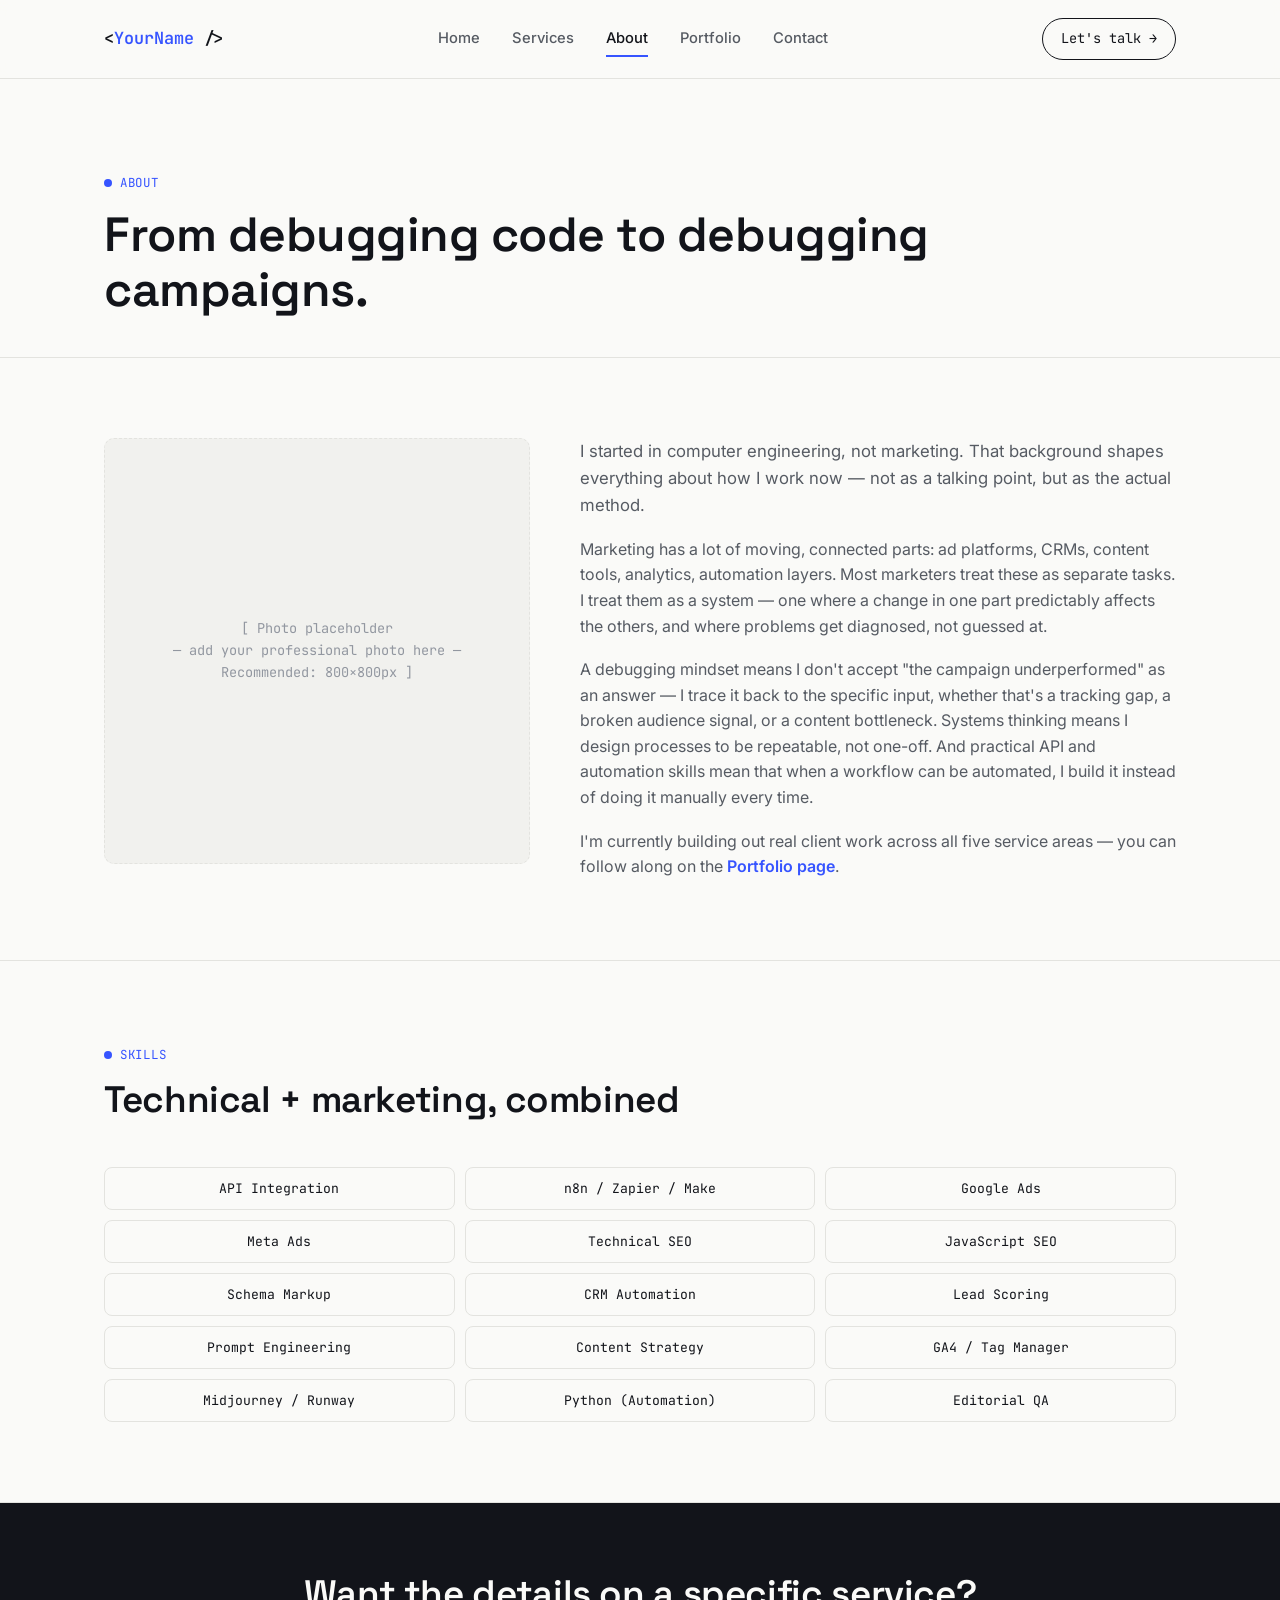
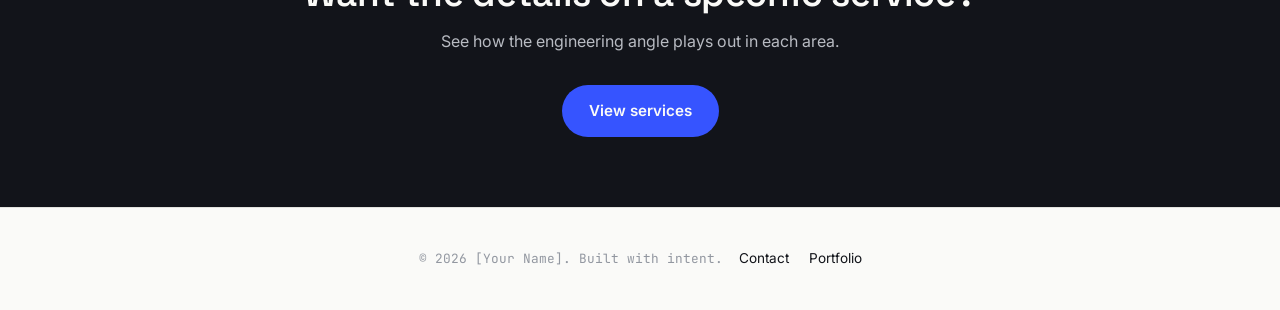
==== about.html @ 1f7021ec "Add files via upload" ====
<!DOCTYPE html>
<html lang="en">
<head>
<meta charset="UTF-8">
<meta name="viewport" content="width=device-width, initial-scale=1.0">
<title>About — [Your Name]</title>
<meta name="description" content="Computer engineering background, digital marketing focus. How a systems mindset shapes the way I approach marketing.">
<link rel="preconnect" href="https://fonts.googleapis.com">
<link href="https://fonts.googleapis.com/css2?family=Inter:wght@400;500;600;700&family=Space+Grotesk:wght@500;600;700&family=JetBrains+Mono:wght@400;500;600&display=swap" rel="stylesheet">
<link rel="stylesheet" href="style.css">
</head>
<body>

<nav class="nav">
  <div class="nav-inner">
    <a href="index.html" class="logo">&lt;<span class="tag">YourName</span> /&gt;</a>
    <div class="nav-links">
      <a href="index.html">Home</a>
      <a href="services.html">Services</a>
      <a href="about.html">About</a>
      <a href="portfolio.html">Portfolio</a>
      <a href="contact.html">Contact</a>
    </div>
    <a href="contact.html" class="nav-cta">Let's talk →</a>
    <button class="menu-btn" aria-label="Toggle menu"><span></span><span></span><span></span></button>
  </div>
  <div class="mobile-menu">
    <a href="index.html">Home</a>
    <a href="services.html">Services</a>
    <a href="about.html">About</a>
    <a href="portfolio.html">Portfolio</a>
    <a href="contact.html">Contact</a>
  </div>
</nav>

<header class="hero" style="padding-bottom:40px;">
  <div class="container">
    <span class="eyebrow">About</span>
    <h1 style="font-size:clamp(2rem,4.5vw,3rem);">From debugging code to debugging campaigns.</h1>
  </div>
</header>

<section class="block">
  <div class="container">
    <div class="about-grid">
      <div class="photo-placeholder">
        [ Photo placeholder<br>— add your professional photo here —<br>Recommended: 800×800px ]
      </div>
      <div>
        <p style="font-size:1.05rem;margin-bottom:18px;">
          I started in computer engineering, not marketing. That background shapes everything about how I work now —
          not as a talking point, but as the actual method.
        </p>
        <p style="margin-bottom:18px;">
          Marketing has a lot of moving, connected parts: ad platforms, CRMs, content tools, analytics, automation layers.
          Most marketers treat these as separate tasks. I treat them as a system — one where a change in one part
          predictably affects the others, and where problems get diagnosed, not guessed at.
        </p>
        <p style="margin-bottom:18px;">
          A debugging mindset means I don't accept "the campaign underperformed" as an answer — I trace it back to
          the specific input, whether that's a tracking gap, a broken audience signal, or a content bottleneck.
          Systems thinking means I design processes to be repeatable, not one-off. And practical API and automation
          skills mean that when a workflow can be automated, I build it instead of doing it manually every time.
        </p>
        <p>
          I'm currently building out real client work across all five service areas — you can follow along on the
          <a href="portfolio.html" style="color:var(--accent);font-weight:600;">Portfolio page</a>.
        </p>
      </div>
    </div>
  </div>
</section>

<section class="block">
  <div class="container">
    <div class="section-head">
      <span class="eyebrow">Skills</span>
      <h2>Technical + marketing, combined</h2>
    </div>
    <div class="skills-grid">
      <div class="skill-chip">API Integration</div>
      <div class="skill-chip">n8n / Zapier / Make</div>
      <div class="skill-chip">Google Ads</div>
      <div class="skill-chip">Meta Ads</div>
      <div class="skill-chip">Technical SEO</div>
      <div class="skill-chip">JavaScript SEO</div>
      <div class="skill-chip">Schema Markup</div>
      <div class="skill-chip">CRM Automation</div>
      <div class="skill-chip">Lead Scoring</div>
      <div class="skill-chip">Prompt Engineering</div>
      <div class="skill-chip">Content Strategy</div>
      <div class="skill-chip">GA4 / Tag Manager</div>
      <div class="skill-chip">Midjourney / Runway</div>
      <div class="skill-chip">Python (Automation)</div>
      <div class="skill-chip">Editorial QA</div>
    </div>
  </div>
</section>

<section class="cta-band">
  <div class="container">
    <h2>Want the details on a specific service?</h2>
    <p>See how the engineering angle plays out in each area.</p>
    <div class="btn-row" style="justify-content:center;">
      <a href="services.html" class="btn btn-primary">View services</a>
    </div>
  </div>
</section>

<footer>
  <div class="container" style="display:flex;flex-wrap:wrap;gap:16px;align-items:center;justify-content:space-between;">
    <span class="foot-mono">© 2026 [Your Name]. Built with intent.</span>
    <div class="foot-links">
      <a href="contact.html">Contact</a>
      <a href="portfolio.html">Portfolio</a>
    </div>
  </div>
</footer>

<script src="script.js"></script>
</body>
</html>
---- style.css ----
/* ============ RESET & VARIABLES ============ */
*, *::before, *::after { box-sizing: border-box; margin: 0; padding: 0; }

:root {
  --bg: #FAFAF8;
  --bg-alt: #F1F1EE;
  --ink: #12141A;
  --ink-soft: #565B63;
  --ink-faint: #9297A0;
  --accent: #3654FF;
  --accent-soft: #EDF0FF;
  --border: #E3E3DF;
  --mono: 'JetBrains Mono', monospace;
  --sans: 'Inter', -apple-system, sans-serif;
  --head: 'Space Grotesk', var(--sans);
  --radius: 10px;
  --max: 1120px;
}

html { scroll-behavior: smooth; }

body {
  font-family: var(--sans);
  color: var(--ink);
  background: var(--bg);
  line-height: 1.6;
  -webkit-font-smoothing: antialiased;
}

img { max-width: 100%; display: block; }
a { color: inherit; text-decoration: none; }
ul { list-style: none; }

.container {
  max-width: var(--max);
  margin: 0 auto;
  padding: 0 24px;
}

h1, h2, h3, h4 { font-family: var(--head); font-weight: 600; line-height: 1.15; letter-spacing: -0.01em; }
h1 { font-size: clamp(2.2rem, 5vw, 3.6rem); }
h2 { font-size: clamp(1.6rem, 3.2vw, 2.3rem); }
h3 { font-size: 1.25rem; }
p { color: var(--ink-soft); }

.eyebrow {
  font-family: var(--mono);
  font-size: 0.78rem;
  letter-spacing: 0.06em;
  color: var(--accent);
  text-transform: uppercase;
  display: inline-flex;
  align-items: center;
  gap: 8px;
  margin-bottom: 14px;
}
.eyebrow::before { content: ""; width: 8px; height: 8px; background: var(--accent); border-radius: 50%; }

/* ============ NAV ============ */
.nav {
  position: sticky;
  top: 0;
  z-index: 100;
  background: rgba(250,250,248,0.88);
  backdrop-filter: blur(8px);
  border-bottom: 1px solid var(--border);
}
.nav-inner {
  max-width: var(--max);
  margin: 0 auto;
  padding: 18px 24px;
  display: flex;
  align-items: center;
  justify-content: space-between;
}
.logo {
  font-family: var(--mono);
  font-weight: 600;
  font-size: 1.05rem;
}
.logo .tag { color: var(--accent); }

.nav-links {
  display: none;
  gap: 32px;
  font-size: 0.92rem;
  font-weight: 500;
}
.nav-links a { color: var(--ink-soft); transition: color 0.15s; position: relative; }
.nav-links a:hover, .nav-links a.active { color: var(--ink); }
.nav-links a.active::after {
  content: "";
  position: absolute;
  bottom: -6px; left: 0;
  width: 100%; height: 2px;
  background: var(--accent);
}

.nav-cta {
  display: none;
  font-family: var(--mono);
  font-size: 0.85rem;
  padding: 9px 18px;
  border: 1px solid var(--ink);
  border-radius: 100px;
  transition: 0.15s;
}
.nav-cta:hover { background: var(--ink); color: var(--bg); }

.menu-btn {
  display: flex;
  flex-direction: column;
  gap: 5px;
  background: none;
  border: none;
  cursor: pointer;
  padding: 6px;
}
.menu-btn span { width: 22px; height: 2px; background: var(--ink); }

.mobile-menu {
  display: none;
  flex-direction: column;
  padding: 8px 24px 24px;
  border-bottom: 1px solid var(--border);
  gap: 4px;
}
.mobile-menu.open { display: flex; }
.mobile-menu a {
  padding: 12px 0;
  font-size: 0.95rem;
  border-bottom: 1px solid var(--border);
  color: var(--ink-soft);
}
.mobile-menu a:last-child { border-bottom: none; }

@media (min-width: 860px) {
  .nav-links { display: flex; }
  .nav-cta { display: inline-block; }
  .menu-btn { display: none; }
}

/* ============ BUTTONS ============ */
.btn {
  display: inline-flex;
  align-items: center;
  gap: 8px;
  font-weight: 600;
  font-size: 0.95rem;
  padding: 13px 26px;
  border-radius: 100px;
  transition: 0.15s ease;
  cursor: pointer;
  border: 1px solid transparent;
}
.btn-primary { background: var(--ink); color: var(--bg); }
.btn-primary:hover { background: var(--accent); }
.btn-outline { border-color: var(--ink); color: var(--ink); }
.btn-outline:hover { background: var(--ink); color: var(--bg); }
.btn-row { display: flex; flex-wrap: wrap; gap: 14px; }

/* ============ HERO ============ */
.hero {
  padding: 90px 0 70px;
  border-bottom: 1px solid var(--border);
}
.hero p.lead {
  font-size: 1.15rem;
  max-width: 640px;
  margin: 20px 0 34px;
}
.hero .highlight { color: var(--ink); font-weight: 600; }
.cursor {
  display: inline-block;
  width: 9px; height: 1.1em;
  background: var(--accent);
  margin-left: 4px;
  vertical-align: text-bottom;
  animation: blink 1s steps(1) infinite;
}
@keyframes blink { 50% { opacity: 0; } }

/* ============ SECTION SPACING ============ */
section.block { padding: 80px 0; border-bottom: 1px solid var(--border); }
section.block:last-of-type { border-bottom: none; }
.section-head { max-width: 620px; margin-bottom: 46px; }
.section-head p { font-size: 1.02rem; }

/* ============ SERVICE OVERVIEW CARDS (home) ============ */
.service-grid {
  display: grid;
  grid-template-columns: 1fr;
  gap: 18px;
}
@media (min-width: 700px) { .service-grid { grid-template-columns: 1fr 1fr; } }
@media (min-width: 1000px) { .service-grid { grid-template-columns: repeat(3, 1fr); } }

.service-card {
  background: var(--bg);
  border: 1px solid var(--border);
  border-radius: var(--radius);
  padding: 28px;
  transition: 0.15s;
  display: flex;
  flex-direction: column;
  gap: 10px;
}
.service-card:hover { border-color: var(--accent); transform: translateY(-2px); }
.service-card .num { font-family: var(--mono); color: var(--accent); font-size: 0.85rem; }
.service-card .arrow { margin-top: auto; font-family: var(--mono); font-size: 0.85rem; color: var(--ink-faint); }
.service-card:hover .arrow { color: var(--accent); }

/* ============ COMING SOON ============ */
.coming-soon {
  border: 1px dashed var(--border);
  border-radius: var(--radius);
  padding: 26px;
  background: var(--bg-alt);
  display: flex;
  flex-direction: column;
  gap: 8px;
}
.coming-soon .tag {
  font-family: var(--mono);
  font-size: 0.75rem;
  color: var(--accent);
  text-transform: uppercase;
  letter-spacing: 0.05em;
}
.coming-soon h4 { font-family: var(--sans); font-size: 1rem; font-weight: 600; }
.coming-soon p { font-size: 0.9rem; margin: 0; }

.featured-grid {
  display: grid;
  grid-template-columns: 1fr;
  gap: 16px;
}
@media (min-width: 700px) { .featured-grid { grid-template-columns: repeat(2, 1fr); } }
@media (min-width: 1000px) { .featured-grid { grid-template-columns: repeat(3, 1fr); } }

/* ============ SERVICE DETAIL SECTIONS ============ */
.service-detail {
  padding: 70px 0;
  border-bottom: 1px solid var(--border);
  scroll-margin-top: 90px;
}
.service-detail:last-of-type { border-bottom: none; }
.service-detail .num-big {
  font-family: var(--mono);
  color: var(--accent);
  font-size: 0.95rem;
  margin-bottom: 10px;
}
.service-detail-grid {
  display: grid;
  grid-template-columns: 1fr;
  gap: 34px;
  margin-top: 28px;
}
@media (min-width: 860px) { .service-detail-grid { grid-template-columns: 1.3fr 1fr; } }

.tool-list { display: flex; flex-wrap: wrap; gap: 8px; margin-top: 12px; }
.tool-list span {
  font-family: var(--mono);
  font-size: 0.8rem;
  background: var(--accent-soft);
  color: var(--accent);
  padding: 5px 12px;
  border-radius: 100px;
}
.edge-box {
  background: var(--bg-alt);
  border-left: 3px solid var(--accent);
  padding: 18px 20px;
  border-radius: 0 8px 8px 0;
  margin-top: 22px;
}
.edge-box .label {
  font-family: var(--mono);
  font-size: 0.75rem;
  text-transform: uppercase;
  letter-spacing: 0.05em;
  color: var(--accent);
  margin-bottom: 6px;
  display: block;
}

/* ============ ABOUT ============ */
.about-grid {
  display: grid;
  grid-template-columns: 1fr;
  gap: 50px;
  align-items: start;
}
@media (min-width: 860px) { .about-grid { grid-template-columns: 1fr 1.4fr; } }

.photo-placeholder {
  aspect-ratio: 1;
  background: var(--bg-alt);
  border: 1px dashed var(--border);
  border-radius: var(--radius);
  display: flex;
  align-items: center;
  justify-content: center;
  font-family: var(--mono);
  font-size: 0.85rem;
  color: var(--ink-faint);
  text-align: center;
  padding: 20px;
}

.skills-grid {
  display: grid;
  grid-template-columns: 1fr 1fr;
  gap: 10px;
  margin-top: 20px;
}
@media (min-width: 560px) { .skills-grid { grid-template-columns: repeat(3, 1fr); } }
.skill-chip {
  font-family: var(--mono);
  font-size: 0.82rem;
  border: 1px solid var(--border);
  border-radius: 8px;
  padding: 10px 12px;
  text-align: center;
}

/* ============ PORTFOLIO ============ */
.empty-state {
  text-align: center;
  max-width: 560px;
  margin: 0 auto 60px;
  padding: 50px 30px;
  border: 1px dashed var(--border);
  border-radius: var(--radius);
  background: var(--bg-alt);
}
.empty-state .eyebrow { justify-content: center; }

.template-grid {
  display: grid;
  grid-template-columns: 1fr;
  gap: 18px;
}
@media (min-width: 860px) { .template-grid { grid-template-columns: repeat(3, 1fr); } }
.template-card {
  border: 1px solid var(--border);
  border-radius: var(--radius);
  padding: 22px;
  opacity: 0.6;
}
.template-card .step {
  font-family: var(--mono);
  font-size: 0.75rem;
  color: var(--accent);
  text-transform: uppercase;
  margin-bottom: 8px;
  display: block;
}
.template-card .placeholder-line {
  height: 10px;
  background: var(--border);
  border-radius: 4px;
  margin-bottom: 8px;
}
.template-card .placeholder-line.short { width: 60%; }

/* ============ CONTACT ============ */
.contact-grid {
  display: grid;
  grid-template-columns: 1fr;
  gap: 50px;
}
@media (min-width: 860px) { .contact-grid { grid-template-columns: 1fr 1fr; } }

.form-field { margin-bottom: 18px; }
.form-field label {
  display: block;
  font-size: 0.85rem;
  font-weight: 600;
  margin-bottom: 7px;
}
.form-field input, .form-field select, .form-field textarea {
  width: 100%;
  padding: 12px 14px;
  border: 1px solid var(--border);
  border-radius: 8px;
  font-family: var(--sans);
  font-size: 0.95rem;
  background: var(--bg);
  color: var(--ink);
}
.form-field textarea { resize: vertical; min-height: 120px; }
.form-field input:focus, .form-field select:focus, .form-field textarea:focus {
  outline: none;
  border-color: var(--accent);
}
.form-note { font-size: 0.8rem; color: var(--ink-faint); margin-top: 14px; }

.contact-links { display: flex; flex-direction: column; gap: 14px; margin-top: 24px; }
.contact-links a {
  display: flex;
  align-items: center;
  justify-content: space-between;
  padding: 16px 18px;
  border: 1px solid var(--border);
  border-radius: 8px;
  font-weight: 500;
  transition: 0.15s;
}
.contact-links a:hover { border-color: var(--accent); color: var(--accent); }
.contact-links .plat { font-family: var(--mono); font-size: 0.8rem; color: var(--ink-faint); }

/* ============ FOOTER ============ */
footer {
  padding: 40px 0;
  border-top: 1px solid var(--border);
  display: flex;
  flex-wrap: wrap;
  gap: 16px;
  align-items: center;
  justify-content: space-between;
}
footer .foot-mono { font-family: var(--mono); font-size: 0.8rem; color: var(--ink-faint); }
footer .foot-links { display: flex; gap: 20px; font-size: 0.85rem; }

/* ============ CTA BAND ============ */
.cta-band {
  background: var(--ink);
  color: var(--bg);
  padding: 70px 0;
  text-align: center;
}
.cta-band h2 { color: var(--bg); }
.cta-band p { color: #B8BBC2; max-width: 480px; margin: 14px auto 30px; }
.cta-band .btn-primary { background: var(--accent); }
.cta-band .btn-outline { border-color: #444; color: var(--bg); }
.cta-band .btn-outline:hover { background: var(--bg); color: var(--ink); }
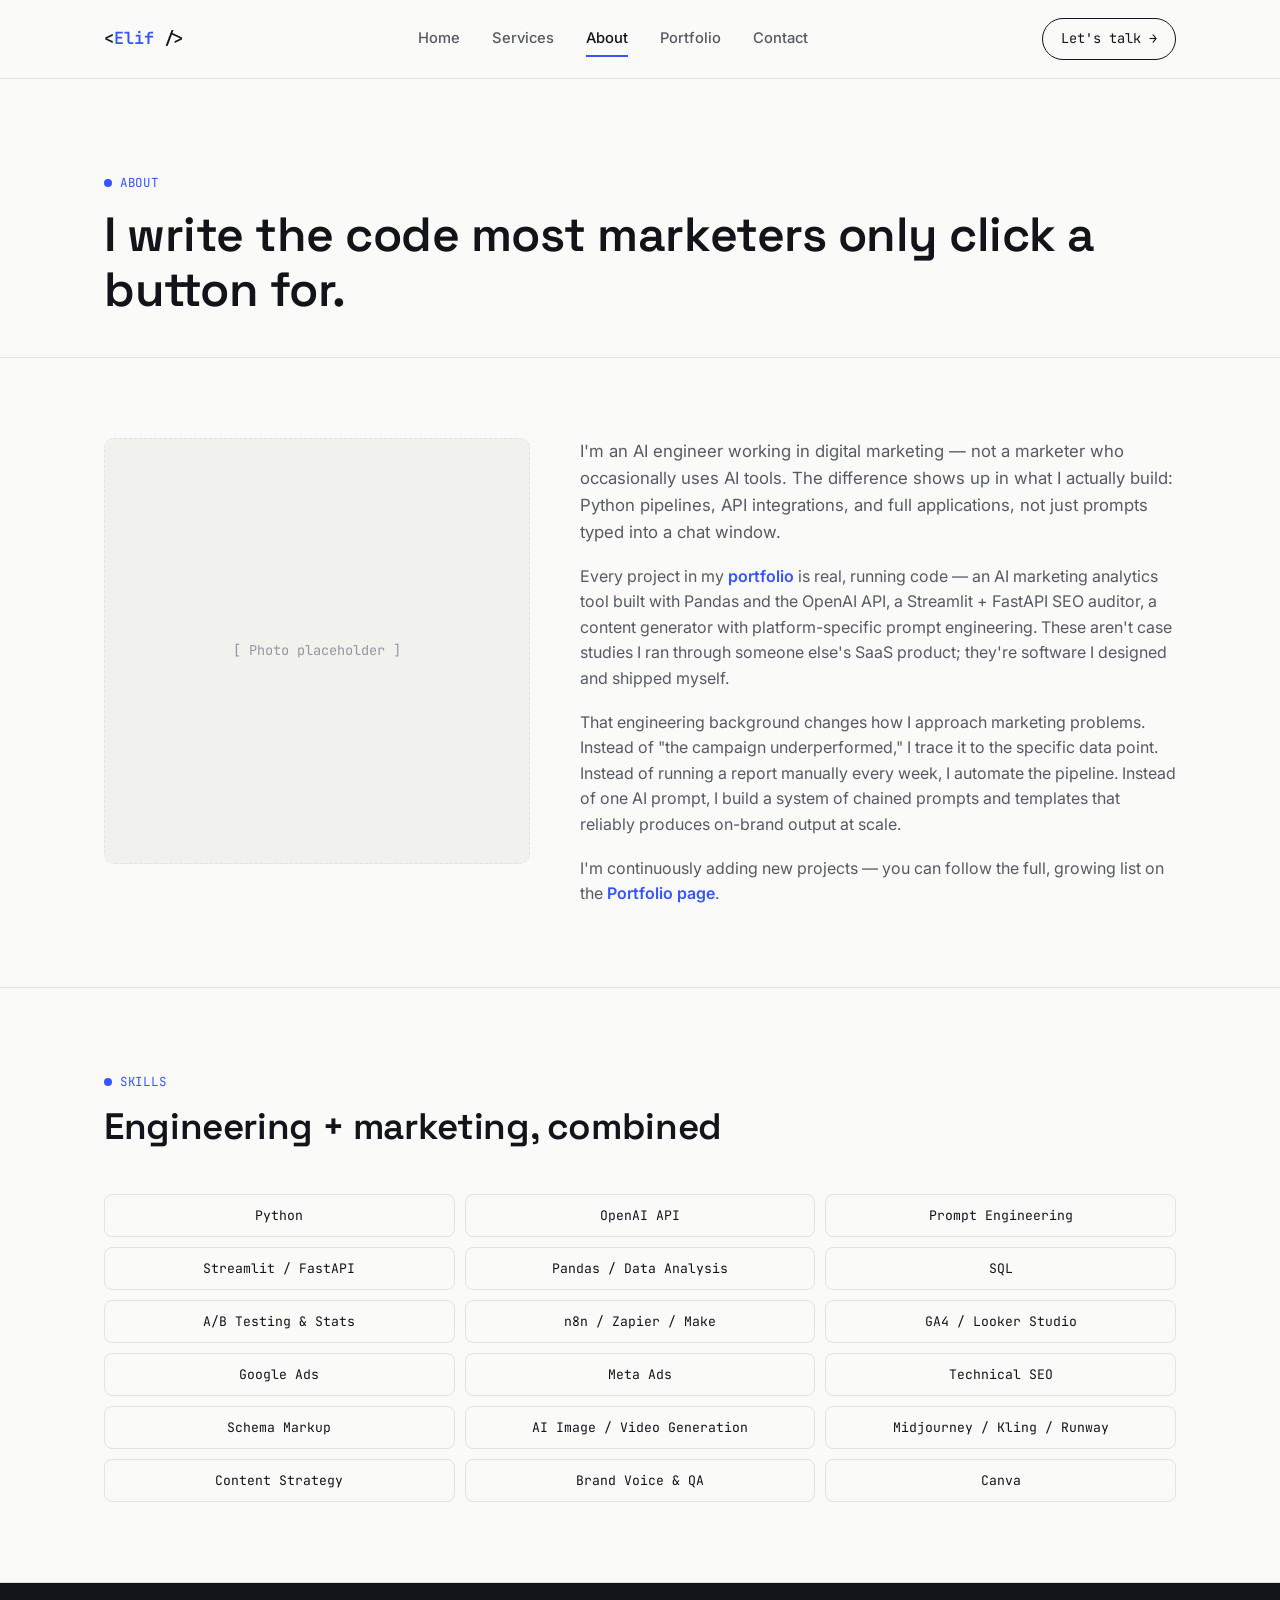
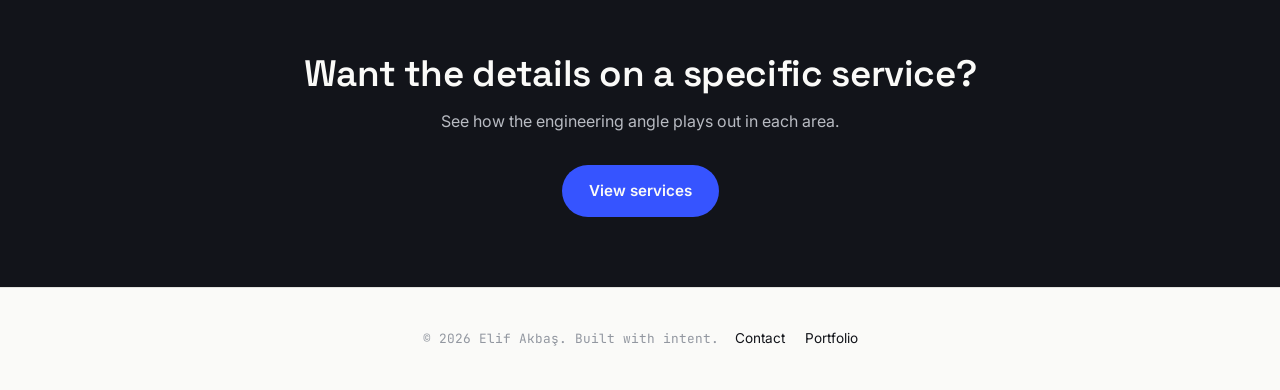
==== commit 1c7493d0: "Update about.html" ====
--- a/about.html
+++ b/about.html
@@ -3,8 +3,8 @@
 <head>
 <meta charset="UTF-8">
 <meta name="viewport" content="width=device-width, initial-scale=1.0">
-<title>About — [Your Name]</title>
-<meta name="description" content="Computer engineering background, digital marketing focus. How a systems mindset shapes the way I approach marketing.">
+<title>About — Elif Akbaş</title>
+<meta name="description" content="AI Engineer and digital marketer. How building real software shapes a different approach to marketing.">
 <link rel="preconnect" href="https://fonts.googleapis.com">
 <link href="https://fonts.googleapis.com/css2?family=Inter:wght@400;500;600;700&family=Space+Grotesk:wght@500;600;700&family=JetBrains+Mono:wght@400;500;600&display=swap" rel="stylesheet">
 <link rel="stylesheet" href="style.css">
@@ -13,7 +13,7 @@
 
 <nav class="nav">
   <div class="nav-inner">
-    <a href="index.html" class="logo">&lt;<span class="tag">YourName</span> /&gt;</a>
+    <a href="index.html" class="logo">&lt;<span class="tag">Elif</span> /&gt;</a>
     <div class="nav-links">
       <a href="index.html">Home</a>
       <a href="services.html">Services</a>
@@ -36,7 +36,7 @@
 <header class="hero" style="padding-bottom:40px;">
   <div class="container">
     <span class="eyebrow">About</span>
-    <h1 style="font-size:clamp(2rem,4.5vw,3rem);">From debugging code to debugging campaigns.</h1>
+    <h1 style="font-size:clamp(2rem,4.5vw,3rem);">I write the code most marketers only click a button for.</h1>
   </div>
 </header>
 
@@ -44,26 +44,29 @@
   <div class="container">
     <div class="about-grid">
       <div class="photo-placeholder">
-        [ Photo placeholder<br>— add your professional photo here —<br>Recommended: 800×800px ]
+        [ Photo placeholder ]
       </div>
       <div>
         <p style="font-size:1.05rem;margin-bottom:18px;">
-          I started in computer engineering, not marketing. That background shapes everything about how I work now —
-          not as a talking point, but as the actual method.
+          I'm an AI engineer working in digital marketing — not a marketer who occasionally uses AI tools.
+          The difference shows up in what I actually build: Python pipelines, API integrations, and
+          full applications, not just prompts typed into a chat window.
         </p>
         <p style="margin-bottom:18px;">
-          Marketing has a lot of moving, connected parts: ad platforms, CRMs, content tools, analytics, automation layers.
-          Most marketers treat these as separate tasks. I treat them as a system — one where a change in one part
-          predictably affects the others, and where problems get diagnosed, not guessed at.
+          Every project in my <a href="portfolio.html" style="color:var(--accent);font-weight:600;">portfolio</a>
+          is real, running code — an AI marketing analytics tool built with Pandas and the OpenAI API,
+          a Streamlit + FastAPI SEO auditor, a content generator with platform-specific prompt engineering.
+          These aren't case studies I ran through someone else's SaaS product; they're software I designed
+          and shipped myself.
         </p>
         <p style="margin-bottom:18px;">
-          A debugging mindset means I don't accept "the campaign underperformed" as an answer — I trace it back to
-          the specific input, whether that's a tracking gap, a broken audience signal, or a content bottleneck.
-          Systems thinking means I design processes to be repeatable, not one-off. And practical API and automation
-          skills mean that when a workflow can be automated, I build it instead of doing it manually every time.
+          That engineering background changes how I approach marketing problems. Instead of "the campaign
+          underperformed," I trace it to the specific data point. Instead of running a report manually every
+          week, I automate the pipeline. Instead of one AI prompt, I build a system of chained prompts and
+          templates that reliably produces on-brand output at scale.
         </p>
         <p>
-          I'm currently building out real client work across all five service areas — you can follow along on the
+          I'm continuously adding new projects — you can follow the full, growing list on the
           <a href="portfolio.html" style="color:var(--accent);font-weight:600;">Portfolio page</a>.
         </p>
       </div>
@@ -75,24 +78,27 @@
   <div class="container">
     <div class="section-head">
       <span class="eyebrow">Skills</span>
-      <h2>Technical + marketing, combined</h2>
+      <h2>Engineering + marketing, combined</h2>
     </div>
     <div class="skills-grid">
-      <div class="skill-chip">API Integration</div>
+      <div class="skill-chip">Python</div>
+      <div class="skill-chip">OpenAI API</div>
+      <div class="skill-chip">Prompt Engineering</div>
+      <div class="skill-chip">Streamlit / FastAPI</div>
+      <div class="skill-chip">Pandas / Data Analysis</div>
+      <div class="skill-chip">SQL</div>
+      <div class="skill-chip">A/B Testing & Stats</div>
       <div class="skill-chip">n8n / Zapier / Make</div>
+      <div class="skill-chip">GA4 / Looker Studio</div>
       <div class="skill-chip">Google Ads</div>
       <div class="skill-chip">Meta Ads</div>
       <div class="skill-chip">Technical SEO</div>
-      <div class="skill-chip">JavaScript SEO</div>
       <div class="skill-chip">Schema Markup</div>
-      <div class="skill-chip">CRM Automation</div>
-      <div class="skill-chip">Lead Scoring</div>
-      <div class="skill-chip">Prompt Engineering</div>
+      <div class="skill-chip">AI Image / Video Generation</div>
+      <div class="skill-chip">Midjourney / Kling / Runway</div>
       <div class="skill-chip">Content Strategy</div>
-      <div class="skill-chip">GA4 / Tag Manager</div>
-      <div class="skill-chip">Midjourney / Runway</div>
-      <div class="skill-chip">Python (Automation)</div>
-      <div class="skill-chip">Editorial QA</div>
+      <div class="skill-chip">Brand Voice & QA</div>
+      <div class="skill-chip">Canva</div>
     </div>
   </div>
 </section>
@@ -109,7 +115,7 @@
 
 <footer>
   <div class="container" style="display:flex;flex-wrap:wrap;gap:16px;align-items:center;justify-content:space-between;">
-    <span class="foot-mono">© 2026 [Your Name]. Built with intent.</span>
+    <span class="foot-mono">© 2026 Elif Akbaş. Built with intent.</span>
     <div class="foot-links">
       <a href="contact.html">Contact</a>
       <a href="portfolio.html">Portfolio</a>
@@ -119,4 +125,4 @@
 
 <script src="script.js"></script>
 </body>
-</html>+</html>
--- a/style.css
+++ b/style.css
@@ -435,4 +435,128 @@
 .cta-band p { color: #B8BBC2; max-width: 480px; margin: 14px auto 30px; }
 .cta-band .btn-primary { background: var(--accent); }
 .cta-band .btn-outline { border-color: #444; color: var(--bg); }
-.cta-band .btn-outline:hover { background: var(--bg); color: var(--ink); }+.cta-band .btn-outline:hover { background: var(--bg); color: var(--ink); }
+
+
+/* ============ PROJECT CARDS (Portfolio) ============ */
+.project-grid {
+  display: grid;
+  grid-template-columns: 1fr;
+  gap: 20px;
+}
+@media (min-width: 860px) { .project-grid { grid-template-columns: repeat(2, 1fr); } }
+
+.project-card {
+  border: 1px solid var(--border);
+  border-radius: var(--radius);
+  padding: 26px;
+  background: var(--bg);
+  display: flex;
+  flex-direction: column;
+  gap: 14px;
+  transition: 0.15s;
+}
+.project-card:hover { border-color: var(--accent); }
+
+.project-card .cat-tag {
+  font-family: var(--mono);
+  font-size: 0.72rem;
+  text-transform: uppercase;
+  letter-spacing: 0.05em;
+  color: var(--accent);
+  background: var(--accent-soft);
+  display: inline-block;
+  padding: 4px 10px;
+  border-radius: 100px;
+  width: fit-content;
+}
+
+.project-card h4 { font-size: 1.1rem; }
+
+.pcr-row { display: flex; flex-direction: column; gap: 8px; }
+.pcr-row .pcr-label {
+  font-family: var(--mono);
+  font-size: 0.72rem;
+  text-transform: uppercase;
+  color: var(--ink-faint);
+  letter-spacing: 0.04em;
+}
+.pcr-row p { font-size: 0.9rem; margin: 0; }
+
+.project-tools { display: flex; flex-wrap: wrap; gap: 6px; margin-top: 4px; }
+.project-tools span {
+  font-family: var(--mono);
+  font-size: 0.72rem;
+  background: var(--bg-alt);
+  border: 1px solid var(--border);
+  padding: 3px 9px;
+  border-radius: 100px;
+  color: var(--ink-soft);
+}
+
+.project-links { display: flex; gap: 10px; margin-top: 6px; flex-wrap: wrap; }
+.project-links a {
+  font-family: var(--mono);
+  font-size: 0.8rem;
+  border: 1px solid var(--ink);
+  padding: 8px 14px;
+  border-radius: 100px;
+  transition: 0.15s;
+}
+.project-links a:hover { background: var(--ink); color: var(--bg); }
+
+/* ============ HOME FEATURED PROJECT CARDS ============ */
+.feat-project-card {
+  background: var(--bg);
+  border: 1px solid var(--border);
+  border-radius: var(--radius);
+  padding: 24px;
+  display: flex;
+  flex-direction: column;
+  gap: 10px;
+}
+.feat-project-card .cat-tag {
+  font-family: var(--mono);
+  font-size: 0.7rem;
+  color: var(--accent);
+  text-transform: uppercase;
+}
+.feat-project-card h4 { font-size: 1rem; }
+.feat-project-card p { font-size: 0.88rem; margin: 0; }
+.feat-project-card .gh-link {
+  font-family: var(--mono);
+  font-size: 0.8rem;
+  color: var(--accent);
+  margin-top: auto;
+}
+
+/* ============ SERVICE-PAGE RELATED PROJECT BOX ============ */
+.related-project {
+  background: var(--bg);
+  border: 1px solid var(--border);
+  border-radius: 8px;
+  padding: 16px 18px;
+  margin-top: 24px;
+}
+.related-project .label {
+  font-family: var(--mono);
+  font-size: 0.72rem;
+  text-transform: uppercase;
+  color: var(--accent);
+  display: block;
+  margin-bottom: 6px;
+}
+.related-project a {
+  font-weight: 600;
+  font-size: 0.92rem;
+}
+.related-project a:hover { color: var(--accent); }
+
+.portfolio-cta-note {
+  text-align: center;
+  font-family: var(--mono);
+  font-size: 0.85rem;
+  color: var(--ink-faint);
+  margin-top: 30px;
+}
+.portfolio-cta-note a { color: var(--accent); font-weight: 600; }
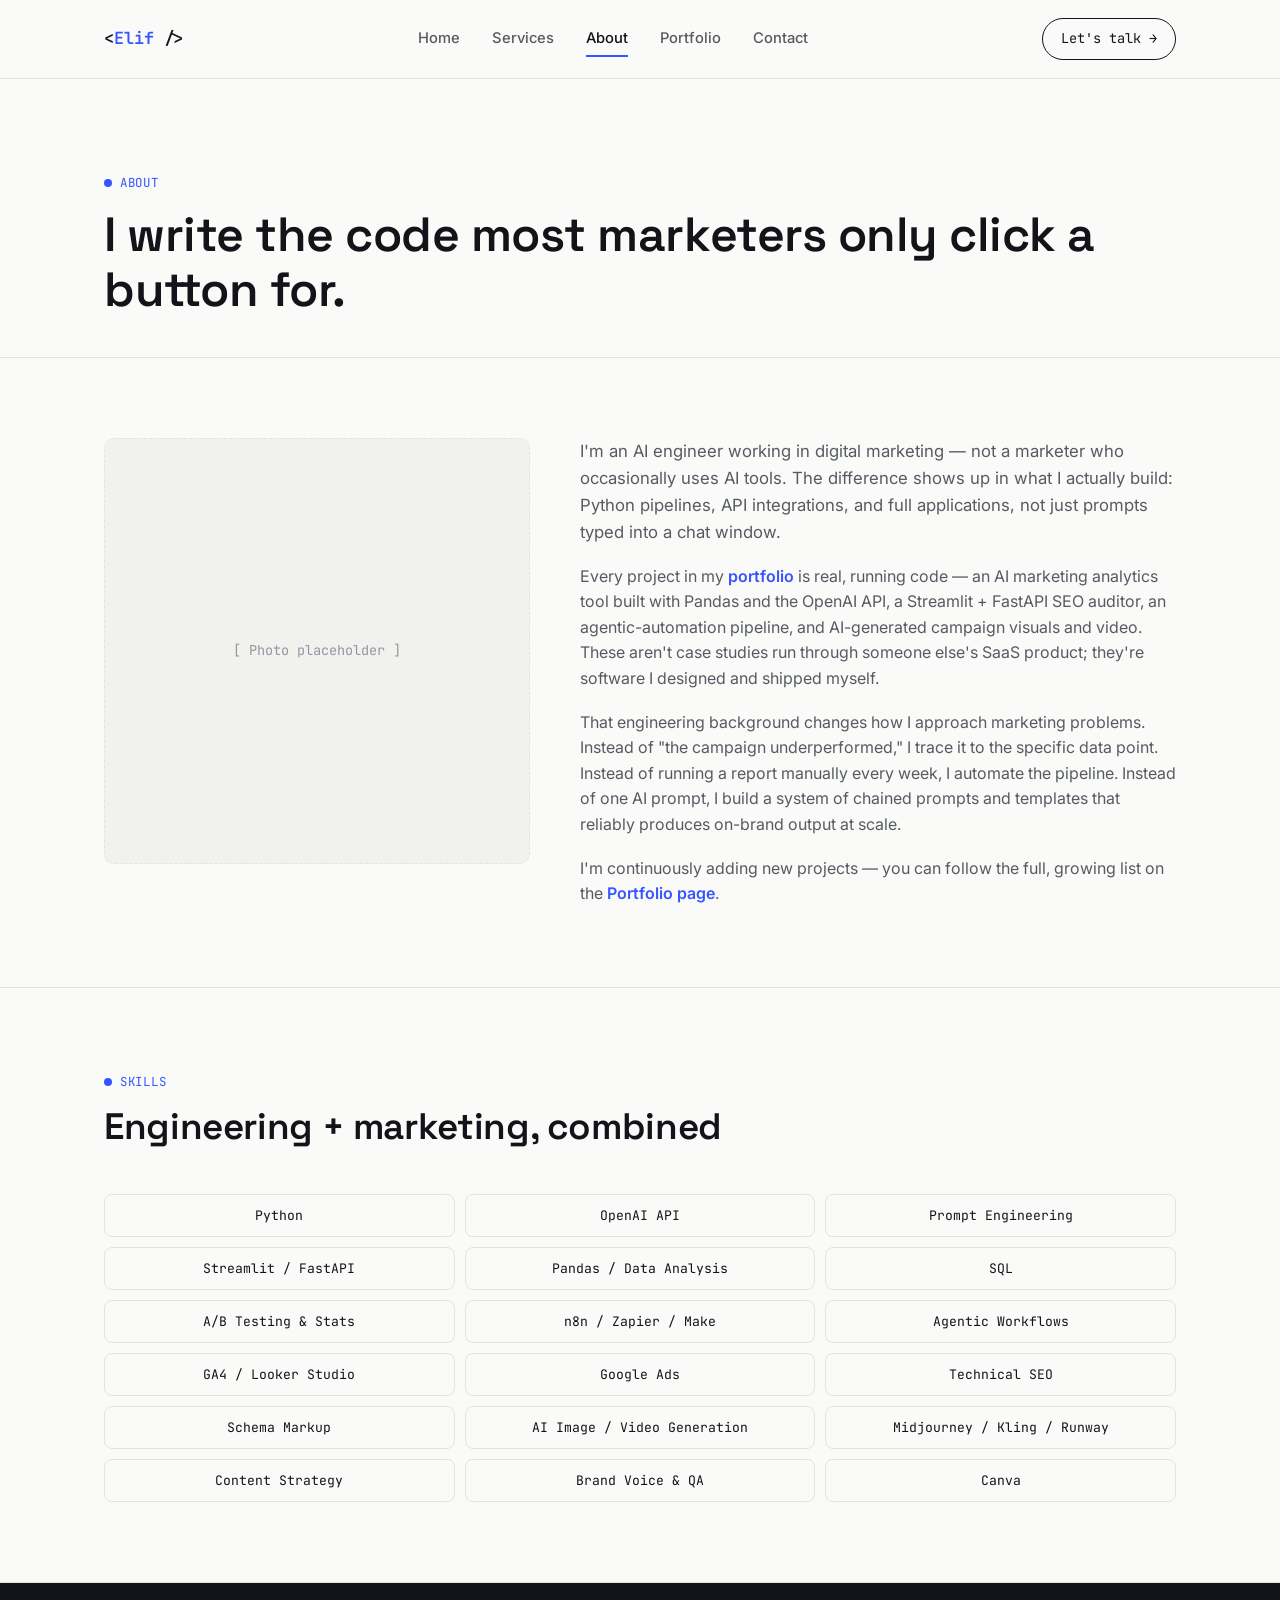
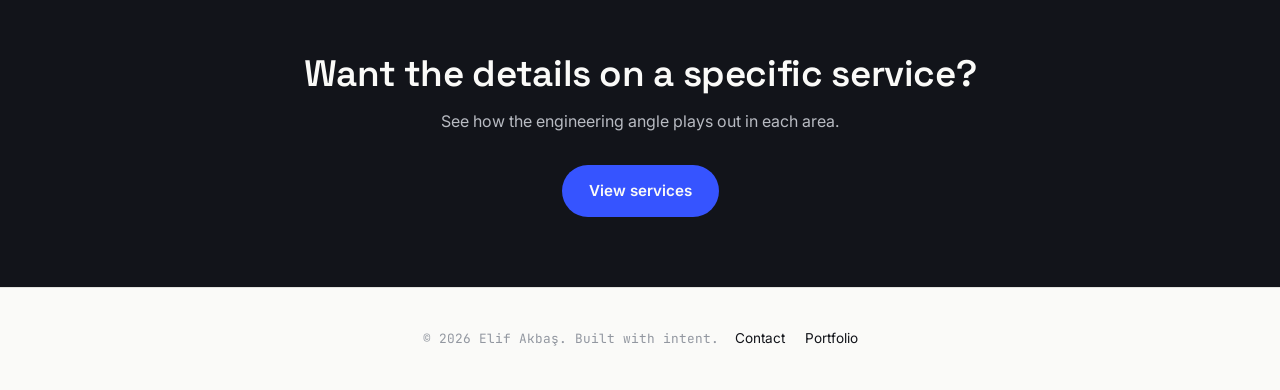
==== commit 56191195: "Update about.html" ====
--- a/about.html
+++ b/about.html
@@ -55,9 +55,9 @@
         <p style="margin-bottom:18px;">
           Every project in my <a href="portfolio.html" style="color:var(--accent);font-weight:600;">portfolio</a>
           is real, running code — an AI marketing analytics tool built with Pandas and the OpenAI API,
-          a Streamlit + FastAPI SEO auditor, a content generator with platform-specific prompt engineering.
-          These aren't case studies I ran through someone else's SaaS product; they're software I designed
-          and shipped myself.
+          a Streamlit + FastAPI SEO auditor, an agentic-automation pipeline, and AI-generated campaign
+          visuals and video. These aren't case studies run through someone else's SaaS product; they're
+          software I designed and shipped myself.
         </p>
         <p style="margin-bottom:18px;">
           That engineering background changes how I approach marketing problems. Instead of "the campaign
@@ -89,9 +89,9 @@
       <div class="skill-chip">SQL</div>
       <div class="skill-chip">A/B Testing & Stats</div>
       <div class="skill-chip">n8n / Zapier / Make</div>
+      <div class="skill-chip">Agentic Workflows</div>
       <div class="skill-chip">GA4 / Looker Studio</div>
       <div class="skill-chip">Google Ads</div>
-      <div class="skill-chip">Meta Ads</div>
       <div class="skill-chip">Technical SEO</div>
       <div class="skill-chip">Schema Markup</div>
       <div class="skill-chip">AI Image / Video Generation</div>
--- a/style.css
+++ b/style.css
@@ -166,7 +166,7 @@
 }
 .hero p.lead {
   font-size: 1.15rem;
-  max-width: 640px;
+  max-width: 660px;
   margin: 20px 0 34px;
 }
 .hero .highlight { color: var(--ink); font-weight: 600; }
@@ -337,33 +337,129 @@
 }
 .empty-state .eyebrow { justify-content: center; }
 
-.template-grid {
+/* ============ PROJECT CARDS (Portfolio) ============ */
+.project-grid {
   display: grid;
   grid-template-columns: 1fr;
-  gap: 18px;
-}
-@media (min-width: 860px) { .template-grid { grid-template-columns: repeat(3, 1fr); } }
-.template-card {
+  gap: 20px;
+}
+@media (min-width: 860px) { .project-grid { grid-template-columns: repeat(2, 1fr); } }
+
+.project-card {
   border: 1px solid var(--border);
   border-radius: var(--radius);
-  padding: 22px;
-  opacity: 0.6;
-}
-.template-card .step {
-  font-family: var(--mono);
-  font-size: 0.75rem;
-  color: var(--accent);
-  text-transform: uppercase;
+  padding: 26px;
+  background: var(--bg);
+  display: flex;
+  flex-direction: column;
+  gap: 14px;
+  transition: 0.15s;
+}
+.project-card:hover { border-color: var(--accent); }
+
+.project-card .cat-tag {
+  font-family: var(--mono);
+  font-size: 0.72rem;
+  text-transform: uppercase;
+  letter-spacing: 0.05em;
+  color: var(--accent);
+  background: var(--accent-soft);
+  display: inline-block;
+  padding: 4px 10px;
+  border-radius: 100px;
+  width: fit-content;
+}
+
+.project-card h4 { font-size: 1.1rem; }
+
+.pcr-row { display: flex; flex-direction: column; gap: 8px; }
+.pcr-row .pcr-label {
+  font-family: var(--mono);
+  font-size: 0.72rem;
+  text-transform: uppercase;
+  color: var(--ink-faint);
+  letter-spacing: 0.04em;
+}
+.pcr-row p { font-size: 0.9rem; margin: 0; }
+
+.project-tools { display: flex; flex-wrap: wrap; gap: 6px; margin-top: 4px; }
+.project-tools span {
+  font-family: var(--mono);
+  font-size: 0.72rem;
+  background: var(--bg-alt);
+  border: 1px solid var(--border);
+  padding: 3px 9px;
+  border-radius: 100px;
+  color: var(--ink-soft);
+}
+
+.project-links { display: flex; gap: 10px; margin-top: 6px; flex-wrap: wrap; }
+.project-links a {
+  font-family: var(--mono);
+  font-size: 0.8rem;
+  border: 1px solid var(--ink);
+  padding: 8px 14px;
+  border-radius: 100px;
+  transition: 0.15s;
+}
+.project-links a:hover { background: var(--ink); color: var(--bg); }
+
+.portfolio-cta-note {
+  text-align: center;
+  font-family: var(--mono);
+  font-size: 0.85rem;
+  color: var(--ink-faint);
+  margin-top: 30px;
+}
+.portfolio-cta-note a { color: var(--accent); font-weight: 600; }
+
+/* ============ HOME FEATURED PROJECT CARDS ============ */
+.feat-project-card {
+  background: var(--bg);
+  border: 1px solid var(--border);
+  border-radius: var(--radius);
+  padding: 24px;
+  display: flex;
+  flex-direction: column;
+  gap: 10px;
+}
+.feat-project-card .cat-tag {
+  font-family: var(--mono);
+  font-size: 0.7rem;
+  color: var(--accent);
+  text-transform: uppercase;
+}
+.feat-project-card h4 { font-size: 1rem; }
+.feat-project-card p { font-size: 0.88rem; margin: 0; }
+.feat-project-card .gh-link {
+  font-family: var(--mono);
+  font-size: 0.8rem;
+  color: var(--accent);
+  margin-top: auto;
+}
+
+/* ============ SERVICE-PAGE RELATED PROJECT BOX ============ */
+.related-project {
+  background: var(--bg);
+  border: 1px solid var(--border);
+  border-radius: 8px;
+  padding: 16px 18px;
+  margin-top: 24px;
+}
+.related-project .label {
+  font-family: var(--mono);
+  font-size: 0.72rem;
+  text-transform: uppercase;
+  color: var(--accent);
+  display: block;
   margin-bottom: 8px;
-  display: block;
-}
-.template-card .placeholder-line {
-  height: 10px;
-  background: var(--border);
-  border-radius: 4px;
-  margin-bottom: 8px;
-}
-.template-card .placeholder-line.short { width: 60%; }
+}
+.related-project .rp-links { display: flex; flex-direction: column; gap: 8px; }
+.related-project a {
+  font-weight: 600;
+  font-size: 0.92rem;
+}
+.related-project a:hover { color: var(--accent); }
 
 /* ============ CONTACT ============ */
 .contact-grid {
@@ -436,127 +532,3 @@
 .cta-band .btn-primary { background: var(--accent); }
 .cta-band .btn-outline { border-color: #444; color: var(--bg); }
 .cta-band .btn-outline:hover { background: var(--bg); color: var(--ink); }
-
-
-/* ============ PROJECT CARDS (Portfolio) ============ */
-.project-grid {
-  display: grid;
-  grid-template-columns: 1fr;
-  gap: 20px;
-}
-@media (min-width: 860px) { .project-grid { grid-template-columns: repeat(2, 1fr); } }
-
-.project-card {
-  border: 1px solid var(--border);
-  border-radius: var(--radius);
-  padding: 26px;
-  background: var(--bg);
-  display: flex;
-  flex-direction: column;
-  gap: 14px;
-  transition: 0.15s;
-}
-.project-card:hover { border-color: var(--accent); }
-
-.project-card .cat-tag {
-  font-family: var(--mono);
-  font-size: 0.72rem;
-  text-transform: uppercase;
-  letter-spacing: 0.05em;
-  color: var(--accent);
-  background: var(--accent-soft);
-  display: inline-block;
-  padding: 4px 10px;
-  border-radius: 100px;
-  width: fit-content;
-}
-
-.project-card h4 { font-size: 1.1rem; }
-
-.pcr-row { display: flex; flex-direction: column; gap: 8px; }
-.pcr-row .pcr-label {
-  font-family: var(--mono);
-  font-size: 0.72rem;
-  text-transform: uppercase;
-  color: var(--ink-faint);
-  letter-spacing: 0.04em;
-}
-.pcr-row p { font-size: 0.9rem; margin: 0; }
-
-.project-tools { display: flex; flex-wrap: wrap; gap: 6px; margin-top: 4px; }
-.project-tools span {
-  font-family: var(--mono);
-  font-size: 0.72rem;
-  background: var(--bg-alt);
-  border: 1px solid var(--border);
-  padding: 3px 9px;
-  border-radius: 100px;
-  color: var(--ink-soft);
-}
-
-.project-links { display: flex; gap: 10px; margin-top: 6px; flex-wrap: wrap; }
-.project-links a {
-  font-family: var(--mono);
-  font-size: 0.8rem;
-  border: 1px solid var(--ink);
-  padding: 8px 14px;
-  border-radius: 100px;
-  transition: 0.15s;
-}
-.project-links a:hover { background: var(--ink); color: var(--bg); }
-
-/* ============ HOME FEATURED PROJECT CARDS ============ */
-.feat-project-card {
-  background: var(--bg);
-  border: 1px solid var(--border);
-  border-radius: var(--radius);
-  padding: 24px;
-  display: flex;
-  flex-direction: column;
-  gap: 10px;
-}
-.feat-project-card .cat-tag {
-  font-family: var(--mono);
-  font-size: 0.7rem;
-  color: var(--accent);
-  text-transform: uppercase;
-}
-.feat-project-card h4 { font-size: 1rem; }
-.feat-project-card p { font-size: 0.88rem; margin: 0; }
-.feat-project-card .gh-link {
-  font-family: var(--mono);
-  font-size: 0.8rem;
-  color: var(--accent);
-  margin-top: auto;
-}
-
-/* ============ SERVICE-PAGE RELATED PROJECT BOX ============ */
-.related-project {
-  background: var(--bg);
-  border: 1px solid var(--border);
-  border-radius: 8px;
-  padding: 16px 18px;
-  margin-top: 24px;
-}
-.related-project .label {
-  font-family: var(--mono);
-  font-size: 0.72rem;
-  text-transform: uppercase;
-  color: var(--accent);
-  display: block;
-  margin-bottom: 6px;
-}
-.related-project a {
-  font-weight: 600;
-  font-size: 0.92rem;
-}
-.related-project a:hover { color: var(--accent); }
-
-.portfolio-cta-note {
-  text-align: center;
-  font-family: var(--mono);
-  font-size: 0.85rem;
-  color: var(--ink-faint);
-  margin-top: 30px;
-}
-.portfolio-cta-note a { color: var(--accent); font-weight: 600; }
